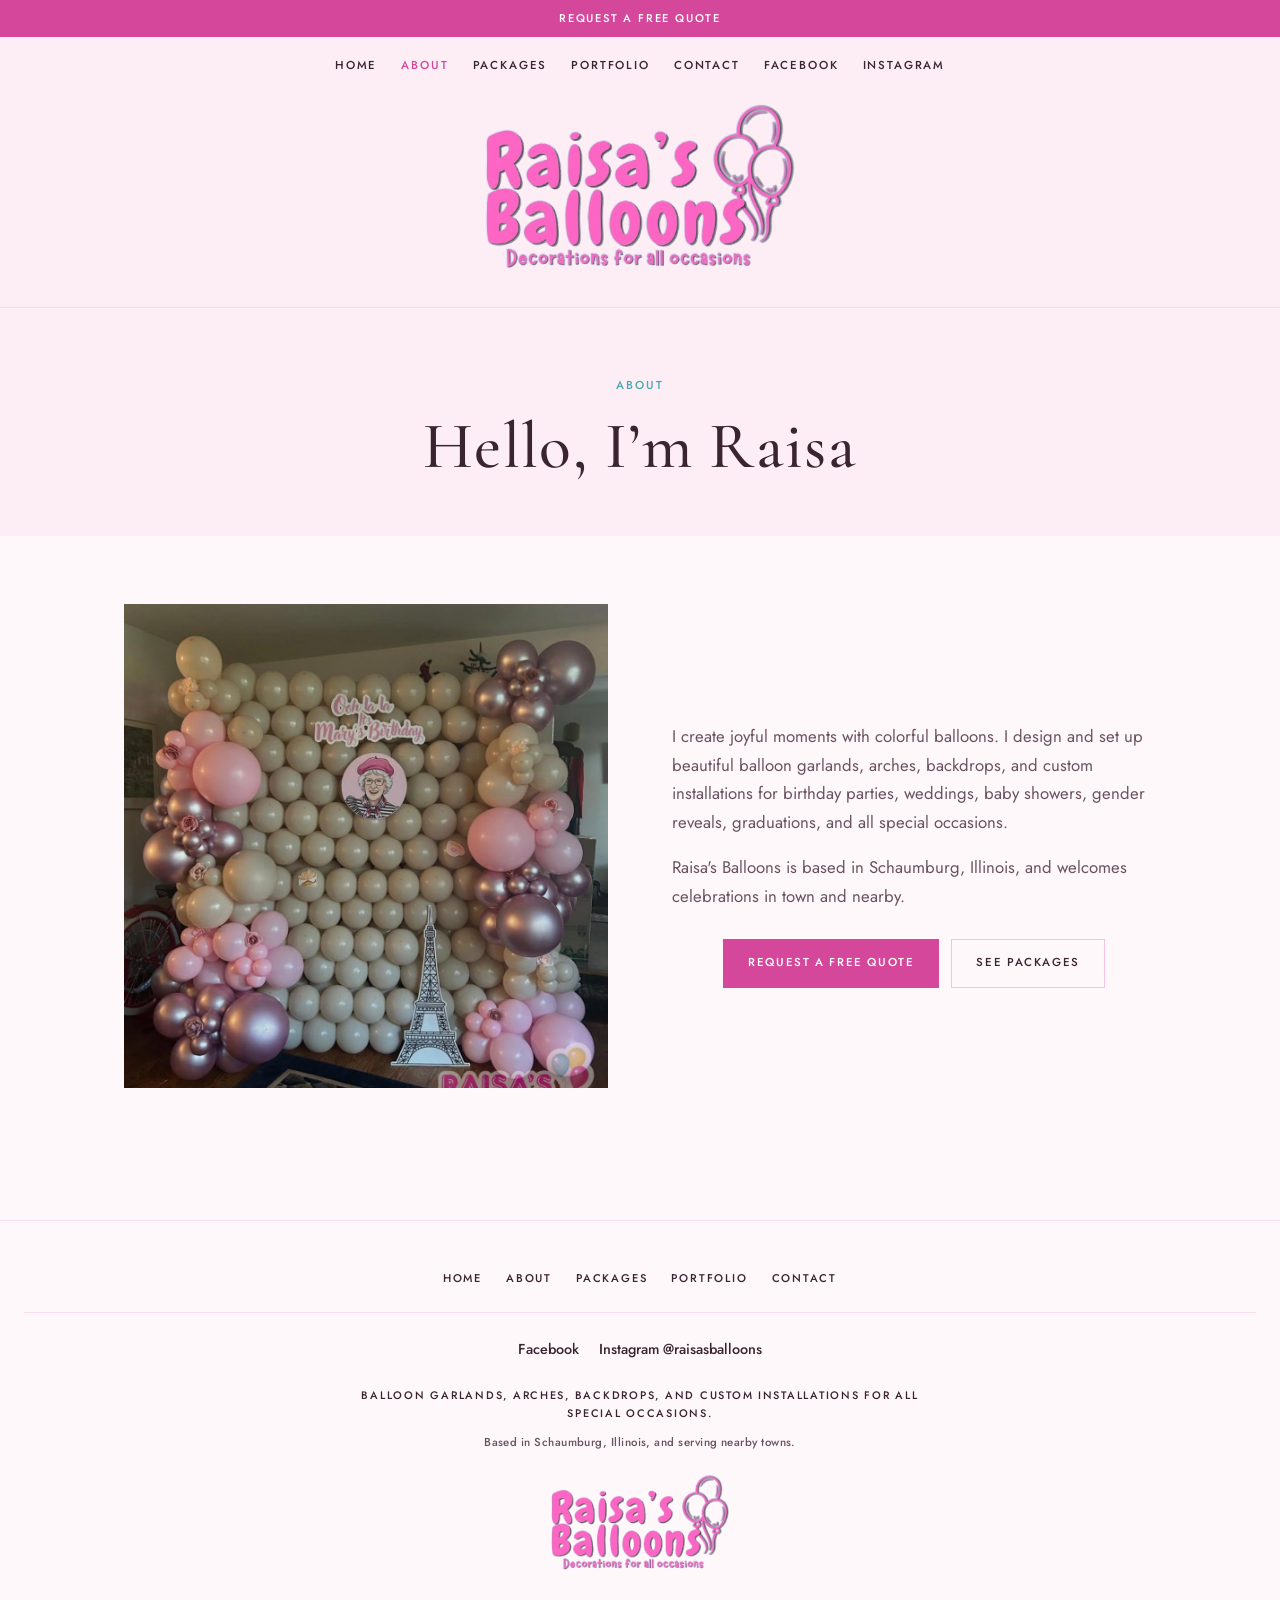
==== about.html @ 58513d3a "Draft Raisa's Balloons site" ====
<!DOCTYPE html>
<html lang="en">
<head>
  <meta charset="utf-8">
  <meta name="viewport" content="width=device-width, initial-scale=1">
  <title>About Raisa | Raisa's Balloons</title>
  <meta name="description" content="Meet Raisa, who designs and sets up balloon garlands, arches, backdrops, and custom installations in Schaumburg, Illinois.">
  <link rel="icon" href="images/favicon.png" type="image/png">
  <link rel="apple-touch-icon" href="images/apple-touch-icon.png">
  <link rel="preconnect" href="https://fonts.googleapis.com">
  <link rel="preconnect" href="https://fonts.gstatic.com" crossorigin>
  <link href="https://fonts.googleapis.com/css2?family=Cormorant+Garamond:ital,wght@0,500;0,600;0,700;1,500&family=Fredoka:wght@500;600&family=Jost:ital,wght@0,300;0,400;0,500;0,600;1,400&display=swap" rel="stylesheet">
  <link rel="stylesheet" href="styles.css">
</head>
<body>
  <a class="skip-link" href="#main">Skip to content</a>
  <div class="topbar">
    <a href="https://www.honeybook.com/widget/raisas_balloons_300525/cf_id/6a5a841b2a270c5f07f671cb" target="_blank" rel="noopener">Request a free quote</a>
  </div>

  <header class="site-header">
    <input type="checkbox" id="nav-toggle" class="nav-toggle">
    <label for="nav-toggle" class="nav-toggle-btn">
      <span class="sr-only">Menu</span>
      <span class="nav-toggle-bar" aria-hidden="true"></span>
    </label>
    <nav class="site-nav" aria-label="Primary">
        <a href="index.html">Home</a>
        <a href="about.html" aria-current="page">About</a>
        <a href="packages.html">Packages</a>
        <a href="portfolio.html">Portfolio</a>
        <a href="contact.html">Contact</a>
        <a href="https://www.facebook.com/p/Raisas-Balloons-61575443287035/" target="_blank" rel="noopener">Facebook</a>
        <a href="https://www.instagram.com/raisasballoons/" target="_blank" rel="noopener">Instagram</a>
    </nav>
    <a class="brand" href="index.html" aria-label="Raisa's Balloons home">
      <img class="brand-logo" src="images/logo.png" width="898" height="491" alt="">
    </a>
  </header>
  <main id="main">
    <section class="page-intro">
      <p class="eyebrow">About</p>
      <h1>Hello, I’m Raisa</h1>
    </section>

    <section class="about-page">
      <img src="images/gallery-10.jpg" width="1080" height="1080" alt="A pastel metallic balloon wall created for a birthday celebration.">
      <div class="split-copy">
        <p>I create joyful moments with colorful balloons. I design and set up beautiful balloon garlands, arches, backdrops, and custom installations for birthday parties, weddings, baby showers, gender reveals, graduations, and all special occasions.</p>
        <p>Raisa's Balloons is based in Schaumburg, Illinois, and welcomes celebrations in town and nearby.</p>
        <div class="cta-row">
          <a class="btn btn-primary" href="https://www.honeybook.com/widget/raisas_balloons_300525/cf_id/6a5a841b2a270c5f07f671cb" target="_blank" rel="noopener">Request a free quote</a>
          <a class="btn btn-ghost" href="packages.html">See packages</a>
        </div>
      </div>
    </section>
  </main>
  <footer class="site-footer">
    <nav class="footer-nav" aria-label="Footer">
      <a href="index.html">Home</a>
      <a href="about.html">About</a>
      <a href="packages.html">Packages</a>
      <a href="portfolio.html">Portfolio</a>
      <a href="contact.html">Contact</a>
    </nav>
    <p class="footer-social">
      <a href="https://www.facebook.com/p/Raisas-Balloons-61575443287035/" target="_blank" rel="noopener">Facebook</a>
      <a href="https://www.instagram.com/raisasballoons/" target="_blank" rel="noopener">Instagram @raisasballoons</a>
    </p>
    <p class="footer-specialty">Balloon garlands, arches, backdrops, and custom installations for all special occasions.</p>
    <p class="footer-place">Based in Schaumburg, Illinois, and serving nearby towns.</p>
    <img class="footer-logo" src="images/logo.png" width="898" height="491" alt="Raisa's Balloons">
  </footer>
  <script src="site.js"></script>
</body>
</html>
---- styles.css ----
/* Raisa's Balloons — editorial layout inspired by Konfetti's format,
   with Raisa's own pink + aqua palette, photos, and official logo. */
:root {
  --pink: #f06ab0;
  --pink-deep: #d4479a;
  --pink-soft: #f8c2de;
  --blush: #fdeef5;
  --cream: #fff8fb;
  --aqua: #bff8fb;
  --aqua-deep: #4aa8b0;
  --aqua-soft: #e8fcfd;
  --ink: #3a2430;
  --ink-soft: #6a5360;
  --white: #ffffff;
  --font: "Jost", system-ui, sans-serif;
  --serif: "Cormorant Garamond", Georgia, serif;
  --script: "Fredoka", "Nunito", system-ui, sans-serif;
}

*, *::before, *::after { box-sizing: border-box; }

html {
  scroll-behavior: smooth;
}

body {
  margin: 0;
  font-family: var(--font);
  color: var(--ink);
  background: var(--cream);
  line-height: 1.7;
  font-size: 1.05rem;
  font-weight: 400;
}

img { max-width: 100%; height: auto; display: block; }
a { color: var(--pink-deep); }
a:hover { color: var(--pink); }

.sr-only {
  position: absolute;
  width: 1px; height: 1px;
  padding: 0; margin: -1px;
  overflow: hidden; clip: rect(0,0,0,0); border: 0;
}

.skip-link {
  position: absolute;
  left: 1rem; top: -4rem;
  background: var(--white);
  color: var(--ink);
  padding: 0.6rem 1rem;
  z-index: 200;
}
.skip-link:focus { top: 0.75rem; }

/* Top announcement bar */
.topbar {
  background: var(--pink-deep);
  color: var(--white);
  text-align: center;
  letter-spacing: 0.16em;
  text-transform: uppercase;
  font-size: 0.7rem;
  font-weight: 500;
  padding: 0.55rem 1rem;
}
.topbar a {
  color: inherit;
  text-decoration: none;
}
.topbar a:hover { text-decoration: underline; }

/* Header: centered nav, then centered logo */
.site-header {
  background: var(--blush);
  text-align: center;
  padding: 0.85rem 1.25rem 1.5rem;
  border-bottom: 1px solid rgba(240, 106, 176, 0.15);
  position: relative;
}

.site-nav {
  display: flex;
  justify-content: center;
  flex-wrap: wrap;
  gap: 0.2rem 1.5rem;
  margin-bottom: 1.15rem;
}
.site-nav a {
  color: var(--ink);
  text-decoration: none;
  text-transform: uppercase;
  letter-spacing: 0.16em;
  font-size: 0.72rem;
  font-weight: 500;
  padding: 0.35rem 0;
}
.site-nav a:hover,
.site-nav a[aria-current="page"] {
  color: var(--pink-deep);
}

.brand {
  display: inline-flex;
  text-decoration: none;
  color: inherit;
}
.brand-logo {
  display: block;
  width: min(20rem, 78vw);
  height: auto;
  margin: 0 auto;
}

.nav-toggle { display: none; }
.nav-toggle-btn { display: none; }

@media (max-width: 860px) {
  .site-header { padding-top: 3.2rem; }
  .brand-logo { width: min(15rem, 78vw); }
  .nav-toggle-btn {
    display: inline-flex;
    align-items: center;
    justify-content: center;
    position: absolute;
    top: 0.7rem;
    right: 1rem;
    width: 2.5rem;
    height: 2.5rem;
    border-radius: 50%;
    border: 1px solid var(--pink-soft);
    background: var(--white);
    cursor: pointer;
  }
  .nav-toggle-bar {
    display: block;
    width: 1.05rem;
    height: 2px;
    background: var(--ink);
    position: relative;
  }
  .nav-toggle-bar::before,
  .nav-toggle-bar::after {
    content: "";
    position: absolute;
    left: 0;
    width: 1.05rem;
    height: 2px;
    background: var(--ink);
  }
  .nav-toggle-bar::before { top: -6px; }
  .nav-toggle-bar::after { top: 6px; }
  .nav-toggle:checked + .nav-toggle-btn .nav-toggle-bar { background: transparent; }
  .nav-toggle:checked + .nav-toggle-btn .nav-toggle-bar::before { top: 0; transform: rotate(45deg); }
  .nav-toggle:checked + .nav-toggle-btn .nav-toggle-bar::after { top: 0; transform: rotate(-45deg); }

  .site-nav {
    display: none;
    flex-direction: column;
    gap: 0;
    margin: 0 0 1.25rem;
    padding-top: 0.25rem;
  }
  .site-nav a {
    padding: 0.7rem 0;
    border-bottom: 1px solid var(--pink-soft);
    font-size: 0.82rem;
  }
  .nav-toggle:checked ~ .site-nav { display: flex; }
}

/* Hero — full bleed, no rounded card */
.hero-bleed img {
  width: 100%;
  height: min(86vw, 760px);
  object-fit: cover;
  object-position: center 60%;
}

/* Typography bands */
.intro-band,
.page-intro,
.offerings-tease,
.about-tease,
.packages-group,
.cta-band,
.contact-page,
.about-page,
.portfolio-block {
  padding: 4.25rem 1.5rem;
}

.intro-band,
.page-intro,
.cta-band {
  text-align: center;
  background: var(--blush);
}

.page-intro { padding-bottom: 2.25rem; }

.eyebrow,
.cat-title,
.group-title,
.footer-specialty,
.footer-place,
.service-lines {
  text-transform: uppercase;
  letter-spacing: 0.16em;
  font-weight: 500;
}

.eyebrow {
  margin: 0 0 0.85rem;
  font-size: 0.72rem;
  color: var(--aqua-deep);
}

h1, h2, h3 {
  font-family: var(--serif);
  font-weight: 600;
  line-height: 1.15;
  letter-spacing: 0.02em;
  margin: 0 0 1rem;
}

h1 {
  font-size: clamp(2.4rem, 5.5vw, 4.1rem);
  font-weight: 500;
}

h2 { font-size: clamp(2rem, 3.6vw, 2.8rem); }
h3 { font-size: clamp(1.6rem, 2.6vw, 2.1rem); margin-bottom: 0.5rem; }

.lede,
.intro-band .lede,
.page-intro .lede {
  max-width: 38rem;
  margin: 0 auto 1.75rem;
  color: var(--ink-soft);
}

.cta-row {
  display: flex;
  flex-wrap: wrap;
  gap: 0.75rem;
  justify-content: center;
}

.btn {
  display: inline-flex;
  align-items: center;
  justify-content: center;
  padding: 0.85rem 1.5rem;
  text-decoration: none;
  text-transform: uppercase;
  letter-spacing: 0.14em;
  font-size: 0.72rem;
  font-weight: 500;
  border: 1px solid transparent;
  transition: background 0.15s ease, color 0.15s ease, border-color 0.15s ease;
}

.btn-primary {
  background: var(--pink-deep);
  color: var(--white);
}
.btn-primary:hover { background: var(--pink); color: var(--white); }

.btn-ghost {
  background: transparent;
  color: var(--ink);
  border-color: var(--pink-soft);
}
.btn-ghost:hover { border-color: var(--pink); color: var(--pink-deep); }

.btn-soft {
  background: var(--blush);
  color: var(--ink);
  border-color: transparent;
}
.btn-soft:hover { background: var(--pink-soft); color: var(--ink); }

/* Wave divider */
.wave {
  height: 42px;
  background-repeat: repeat-x;
  background-size: 80px 42px;
  background-position: bottom;
}
.wave-aqua {
  background-color: var(--cream);
  background-image: url("data:image/svg+xml;utf8,<svg xmlns='http://www.w3.org/2000/svg' viewBox='0 0 80 42' preserveAspectRatio='none'><path d='M0 22 C 20 0, 20 0, 40 22 S 60 44, 80 22 V42 H0 Z' fill='%23bff8fb'/></svg>");
}
.wave-blush {
  background-color: var(--cream);
  background-image: url("data:image/svg+xml;utf8,<svg xmlns='http://www.w3.org/2000/svg' viewBox='0 0 80 42' preserveAspectRatio='none'><path d='M0 22 C 20 0, 20 0, 40 22 S 60 44, 80 22 V42 H0 Z' fill='%23fdeef5'/></svg>");
}

.offerings-tease { background: var(--cream); padding-top: 3.5rem; }

.section-head {
  text-align: center;
  max-width: 38rem;
  margin: 0 auto 2.25rem;
}
.section-head p { color: var(--ink-soft); }

.service-lines {
  list-style: none;
  display: flex;
  flex-wrap: wrap;
  justify-content: center;
  gap: 0.6rem 1.75rem;
  margin: 0 auto 3.5rem;
  padding: 0;
  font-size: 0.72rem;
  color: var(--pink-deep);
}

/* Alternating photo / copy blocks */
.split,
.offering,
.about-tease,
.about-page {
  display: grid;
  gap: 2rem;
  align-items: center;
  max-width: 1080px;
  margin: 0 auto 4rem;
}
.split img,
.about-tease img,
.about-page img {
  width: 100%;
  aspect-ratio: 1;
  object-fit: cover;
}
.split-copy p { color: var(--ink-soft); }
.split-copy .btn { margin-top: 0.75rem; }

@media (min-width: 860px) {
  .split,
  .offering,
  .about-tease,
  .about-page {
    grid-template-columns: 1fr 1fr;
    gap: 4rem;
  }
  .split-photo-right img { order: 2; }
  .offer-reverse .offering-photo { order: 2; }
}

.about-tease {
  background: var(--blush);
  max-width: none;
  padding-left: max(1.5rem, calc((100% - 1080px) / 2));
  padding-right: max(1.5rem, calc((100% - 1080px) / 2));
  margin: 0;
}

/* Packages */
.packages-group { background: var(--cream); padding-top: 1.5rem; padding-bottom: 1.5rem; }
.group-title {
  text-align: center;
  font-family: var(--font);
  font-size: 0.78rem;
  margin: 0 auto 2.5rem;
  color: var(--aqua-deep);
}
.price {
  font-family: var(--serif);
  font-size: 1.45rem;
  color: var(--pink-deep);
  margin: 0 0 0.7rem;
  font-weight: 600;
}
.offering-photo {
  margin: 0;
  background: linear-gradient(180deg, var(--aqua-soft), var(--blush));
  overflow: hidden;
}
.offering-photo img {
  width: 100%;
  height: auto;
  display: block;
}
.fine-print {
  max-width: 40rem;
  margin: 0 auto 3rem;
  padding: 1.25rem 1.4rem;
  border-top: 1px solid var(--pink-soft);
  border-bottom: 1px solid var(--pink-soft);
  color: var(--ink-soft);
  font-size: 0.95rem;
}
.fine-print p { margin: 0; }

.cta-band { background: var(--aqua-soft); }
.cta-band h2 { margin-bottom: 0.6rem; }
.cta-band p { color: var(--ink-soft); margin: 0 auto 1.4rem; max-width: 32rem; }

/* Portfolio carousels */
.portfolio-block {
  padding-top: 1.25rem;
  padding-bottom: 2.25rem;
  background: var(--cream);
}
.cat-title {
  font-family: var(--font);
  font-size: 0.78rem;
  max-width: 1200px;
  margin: 0 auto 1rem;
  padding: 0 0.25rem;
  color: var(--ink);
}
.carousel {
  position: relative;
  max-width: 1200px;
  margin: 0 auto;
}
.carousel-track {
  display: flex;
  gap: 0.85rem;
  overflow-x: auto;
  scroll-snap-type: x mandatory;
  scroll-behavior: smooth;
  padding: 0.25rem 0 0.75rem;
  -webkit-overflow-scrolling: touch;
}
.carousel-track::-webkit-scrollbar { height: 6px; }
.carousel-track::-webkit-scrollbar-thumb { background: var(--pink-soft); }
.gallery-item {
  flex: 0 0 min(72vw, 340px);
  margin: 0;
  padding: 0;
  border: 0;
  background: transparent;
  cursor: zoom-in;
  scroll-snap-align: start;
}
.gallery-item img {
  width: 100%;
  aspect-ratio: 1;
  object-fit: cover;
}

.carousel-btn {
  position: absolute;
  top: 50%;
  transform: translateY(-50%);
  width: 2.4rem;
  height: 2.4rem;
  border-radius: 50%;
  border: 0;
  background: var(--pink-deep);
  color: var(--white);
  font-size: 1.4rem;
  line-height: 1;
  cursor: pointer;
  z-index: 2;
}
.carousel-btn.prev { left: 0.4rem; }
.carousel-btn.next { right: 0.4rem; }
.carousel-btn:hover { background: var(--pink); }
@media (max-width: 700px) {
  .carousel-btn { display: none; }
}

/* Contact */
.contact-page {
  background: var(--blush);
  display: grid;
  gap: 2.5rem;
  max-width: 1080px;
  margin: 0 auto;
}
@media (min-width: 800px) {
  .contact-page {
    grid-template-columns: 1.2fr 0.8fr;
    align-items: start;
    padding-left: 1.5rem;
    padding-right: 1.5rem;
  }
  .contact-page h1 {
    padding-bottom: 0.6rem;
    border-bottom: 1px solid var(--pink-soft);
  }
}
.contact-email {
  font-family: var(--font);
  letter-spacing: 0.03em;
  font-size: 0.95rem;
  font-weight: 500;
  text-decoration: none;
  color: var(--ink);
}
.contact-place {
  letter-spacing: 0.08em;
  text-transform: uppercase;
  font-size: 0.78rem;
  font-weight: 500;
}
.contact-social { margin-top: 1.25rem; }

/* Footer */
.site-footer {
  text-align: center;
  padding: 3rem 1.5rem 2.5rem;
  background: var(--cream);
  border-top: 1px solid rgba(240, 106, 176, 0.18);
  color: var(--ink-soft);
}
.footer-nav {
  display: flex;
  justify-content: center;
  flex-wrap: wrap;
  gap: 0.4rem 1.5rem;
  margin-bottom: 1.5rem;
  padding-bottom: 1.5rem;
  border-bottom: 1px solid rgba(240, 106, 176, 0.18);
}
.footer-nav a {
  color: var(--ink);
  text-decoration: none;
  text-transform: uppercase;
  letter-spacing: 0.16em;
  font-size: 0.7rem;
  font-weight: 500;
}
.footer-nav a:hover { color: var(--pink-deep); }
.footer-social {
  display: flex;
  justify-content: center;
  gap: 1.25rem;
  margin: 0 0 1.5rem;
}
.footer-social a {
  color: var(--ink);
  text-decoration: none;
  font-weight: 500;
  font-size: 0.9rem;
}
.footer-social a:hover { color: var(--pink-deep); }
.footer-specialty {
  font-size: 0.68rem;
  max-width: 36rem;
  margin: 0 auto 0.6rem;
  color: var(--ink);
  line-height: 1.7;
}
.footer-place {
  font-size: 0.72rem;
  letter-spacing: 0.04em;
  text-transform: none;
  margin: 0 auto 1.25rem;
}
.footer-logo {
  display: block;
  width: min(11.5rem, 58vw);
  height: auto;
  margin: 1.25rem auto 0;
}

/* Lightbox */
body.lightbox-open { overflow: hidden; }
.lightbox[hidden] { display: none; }
.lightbox {
  position: fixed;
  inset: 0;
  z-index: 100;
  display: grid;
  place-items: center;
  padding: 3.5rem 3.25rem 2.5rem;
}
.lightbox-backdrop {
  position: absolute;
  inset: 0;
  background: rgba(35, 22, 28, 0.84);
}
.lightbox-figure {
  position: relative;
  margin: 0;
  max-width: min(92vw, 900px);
  z-index: 1;
}
.lightbox-figure img {
  max-height: min(78vh, 900px);
  width: auto;
  max-width: 100%;
  margin: 0 auto;
}
.lightbox-figure figcaption {
  color: #f7eef2;
  text-align: center;
  font-size: 0.95rem;
  margin-top: 0.75rem;
}
.lightbox-close,
.lightbox-prev,
.lightbox-next {
  position: absolute;
  z-index: 2;
  border: 0;
  background: var(--white);
  color: var(--ink);
  width: 2.6rem;
  height: 2.6rem;
  border-radius: 999px;
  font-size: 1.6rem;
  line-height: 1;
  cursor: pointer;
}
.lightbox-close { top: 0.8rem; right: 0.8rem; }
.lightbox-prev { left: 0.6rem; top: 50%; transform: translateY(-50%); }
.lightbox-next { right: 0.6rem; top: 50%; transform: translateY(-50%); }
@media (max-width: 640px) {
  .lightbox { padding: 4rem 0.6rem 1.5rem; }
  .lightbox-prev, .lightbox-next { top: auto; bottom: 0.6rem; transform: none; }
  .lightbox-prev { left: 1rem; }
  .lightbox-next { right: 1rem; }
}

@media (prefers-reduced-motion: reduce) {
  html { scroll-behavior: auto; }
  *, *::before, *::after { transition: none !important; }
}
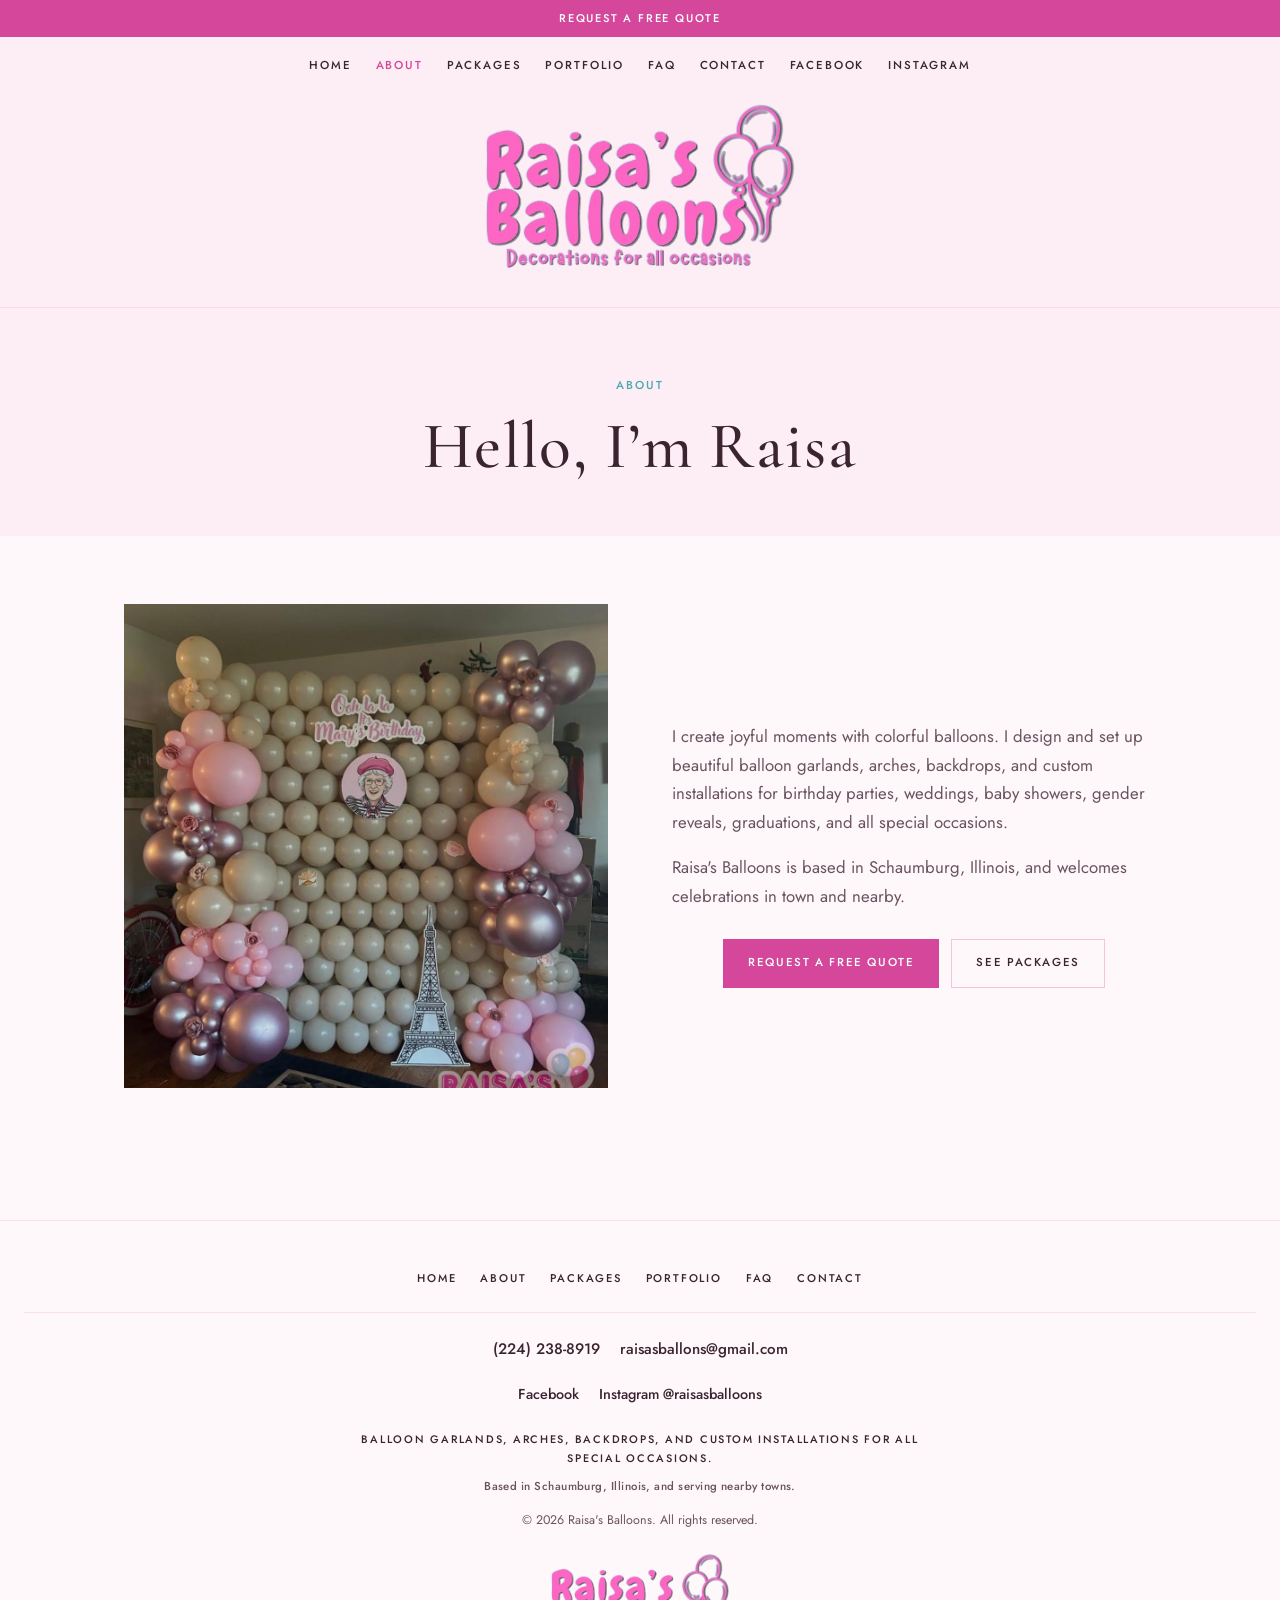
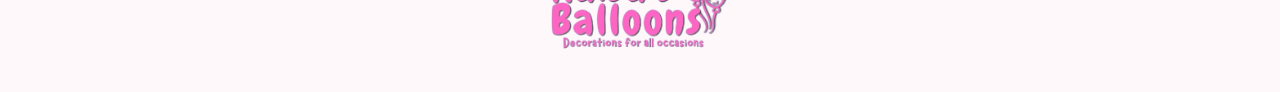
==== commit 89241122: "Add homepage prices, contact details, service towns, and FAQ Show the four backdrop package prices a" ====
--- a/about.html
+++ b/about.html
@@ -29,6 +29,7 @@
         <a href="about.html" aria-current="page">About</a>
         <a href="packages.html">Packages</a>
         <a href="portfolio.html">Portfolio</a>
+        <a href="faq.html">FAQ</a>
         <a href="contact.html">Contact</a>
         <a href="https://www.facebook.com/p/Raisas-Balloons-61575443287035/" target="_blank" rel="noopener">Facebook</a>
         <a href="https://www.instagram.com/raisasballoons/" target="_blank" rel="noopener">Instagram</a>
@@ -61,14 +62,20 @@
       <a href="about.html">About</a>
       <a href="packages.html">Packages</a>
       <a href="portfolio.html">Portfolio</a>
+      <a href="faq.html">FAQ</a>
       <a href="contact.html">Contact</a>
     </nav>
+    <p class="footer-contact">
+      <a href="tel:+12242388919">(224) 238-8919</a>
+      <a href="mailto:raisasballons@gmail.com">raisasballons@gmail.com</a>
+    </p>
     <p class="footer-social">
       <a href="https://www.facebook.com/p/Raisas-Balloons-61575443287035/" target="_blank" rel="noopener">Facebook</a>
       <a href="https://www.instagram.com/raisasballoons/" target="_blank" rel="noopener">Instagram @raisasballoons</a>
     </p>
     <p class="footer-specialty">Balloon garlands, arches, backdrops, and custom installations for all special occasions.</p>
     <p class="footer-place">Based in Schaumburg, Illinois, and serving nearby towns.</p>
+    <p class="footer-copy">&copy; 2026 Raisa's Balloons. All rights reserved.</p>
     <img class="footer-logo" src="images/logo.png" width="898" height="491" alt="Raisa's Balloons">
   </footer>
   <script src="site.js"></script>
--- a/styles.css
+++ b/styles.css
@@ -187,7 +187,10 @@
 .cta-band,
 .contact-page,
 .about-page,
-.portfolio-block {
+.portfolio-block,
+.towns-serve,
+.portfolio-invite,
+.faq-list {
   padding: 4.25rem 1.5rem;
 }
 
@@ -332,6 +335,7 @@
 }
 .split img,
 .about-tease img,
+.about-tease-photo img,
 .about-page img {
   width: 100%;
   aspect-ratio: 1;
@@ -488,14 +492,16 @@
     border-bottom: 1px solid var(--pink-soft);
   }
 }
-.contact-email {
+.contact-email,
+.contact-link {
   font-family: var(--font);
   letter-spacing: 0.03em;
-  font-size: 0.95rem;
-  font-weight: 500;
-  text-decoration: none;
-  color: var(--ink);
-}
+  font-size: 1.05rem;
+  font-weight: 500;
+  text-decoration: none;
+  color: var(--ink);
+}
+.contact-link:hover { color: var(--pink-deep); }
 .contact-place {
   letter-spacing: 0.08em;
   text-transform: uppercase;
@@ -554,7 +560,14 @@
   font-size: 0.72rem;
   letter-spacing: 0.04em;
   text-transform: none;
-  margin: 0 auto 1.25rem;
+  margin: 0 auto 0.85rem;
+}
+.footer-copy {
+  font-size: 0.78rem;
+  letter-spacing: 0;
+  text-transform: none;
+  margin: 0 auto 0.35rem;
+  color: var(--ink-soft);
 }
 .footer-logo {
   display: block;
@@ -626,3 +639,151 @@
   html { scroll-behavior: auto; }
   *, *::before, *::after { transition: none !important; }
 }
+
+/* Featured work grid on the home page */
+.featured-grid {
+  display: grid;
+  grid-template-columns: repeat(3, 1fr);
+  gap: 8px;
+  padding: 8px;
+}
+.featured-grid .gallery-item { padding: 0; border: 0; background: none; cursor: zoom-in; }
+.featured-grid img { width: 100%; height: auto; aspect-ratio: 4 / 5; object-fit: cover; display: block; border-radius: 6px; }
+@media (max-width: 700px) { .featured-grid { grid-template-columns: repeat(2, 1fr); } }
+.featured-grid .featured-wide { grid-column: 1 / -1; }
+.featured-grid .featured-wide img { aspect-ratio: auto; max-height: 720px; }
+
+
+/* Direct contact in the footer */
+.footer-contact {
+  display: flex;
+  flex-wrap: wrap;
+  justify-content: center;
+  gap: 0.35rem 1.25rem;
+  margin: 0 0 1.15rem;
+}
+.footer-contact a {
+  color: var(--ink);
+  text-decoration: none;
+  font-weight: 500;
+  font-size: 0.95rem;
+}
+.footer-contact a:hover { color: var(--pink-deep); }
+
+/* Homepage package prices */
+.home-contact {
+  margin: 1.35rem 0 0;
+  color: var(--ink-soft);
+  font-size: 1rem;
+}
+.home-contact a {
+  color: var(--ink);
+  font-weight: 500;
+  text-decoration: none;
+}
+.home-contact a:hover { color: var(--pink-deep); }
+
+.home-tiers {
+  list-style: none;
+  margin: 1.1rem 0 0.75rem;
+  padding: 0;
+  display: grid;
+  gap: 0.55rem 1.25rem;
+}
+@media (min-width: 520px) {
+  .home-tiers { grid-template-columns: 1fr 1fr; }
+}
+.home-tiers li {
+  display: flex;
+  flex-direction: column;
+  gap: 0.1rem;
+  padding: 0.65rem 0.8rem;
+  background: var(--blush);
+  border: 1px solid rgba(240, 106, 176, 0.18);
+}
+.home-tiers span {
+  font-size: 0.78rem;
+  letter-spacing: 0.08em;
+  text-transform: uppercase;
+  font-weight: 500;
+  color: var(--ink);
+}
+.home-tiers strong {
+  font-family: var(--serif);
+  font-size: 1.25rem;
+  font-weight: 600;
+  color: var(--pink-deep);
+}
+.home-min {
+  margin: 0 0 0.4rem;
+  font-size: 0.95rem;
+  color: var(--ink-soft);
+}
+
+/* Towns we serve */
+.towns-serve {
+  background: var(--aqua-soft);
+  padding-top: 3.25rem;
+  padding-bottom: 3.25rem;
+}
+.towns-serve .section-head { margin-bottom: 1.4rem; }
+.towns-list {
+  max-width: 52rem;
+  margin: 0 auto;
+  font-size: 0.95rem;
+  color: var(--ink-soft);
+  line-height: 1.85;
+  text-align: center;
+}
+.towns-serve-page {
+  max-width: none;
+}
+
+/* Portfolio invite on the home page (replaces the repeating gallery) */
+.portfolio-invite {
+  text-align: center;
+  background: var(--cream);
+  padding-top: 0.5rem;
+  padding-bottom: 3.5rem;
+}
+.portfolio-invite p {
+  margin: 0 auto 1.1rem;
+  color: var(--ink-soft);
+}
+
+/* Caption for the about-tease photo */
+.about-tease-photo {
+  margin: 0;
+}
+.about-tease-photo figcaption {
+  margin-top: 0.65rem;
+  font-size: 0.92rem;
+  color: var(--ink-soft);
+  font-style: italic;
+  text-align: center;
+}
+
+/* FAQ */
+.faq-list {
+  max-width: 44rem;
+  margin: 0 auto;
+  padding-top: 0.5rem;
+  padding-bottom: 3.5rem;
+  background: var(--cream);
+}
+.faq-item {
+  padding: 1.6rem 0;
+  border-bottom: 1px solid var(--pink-soft);
+}
+.faq-item:first-child { border-top: 1px solid var(--pink-soft); }
+.faq-item h2 {
+  font-size: clamp(1.35rem, 2.2vw, 1.7rem);
+  margin-bottom: 0.55rem;
+}
+.faq-item p { color: var(--ink-soft); margin: 0; }
+.faq-note {
+  font-style: italic;
+  color: var(--ink-soft);
+}
+
+.town-name { white-space: nowrap; }
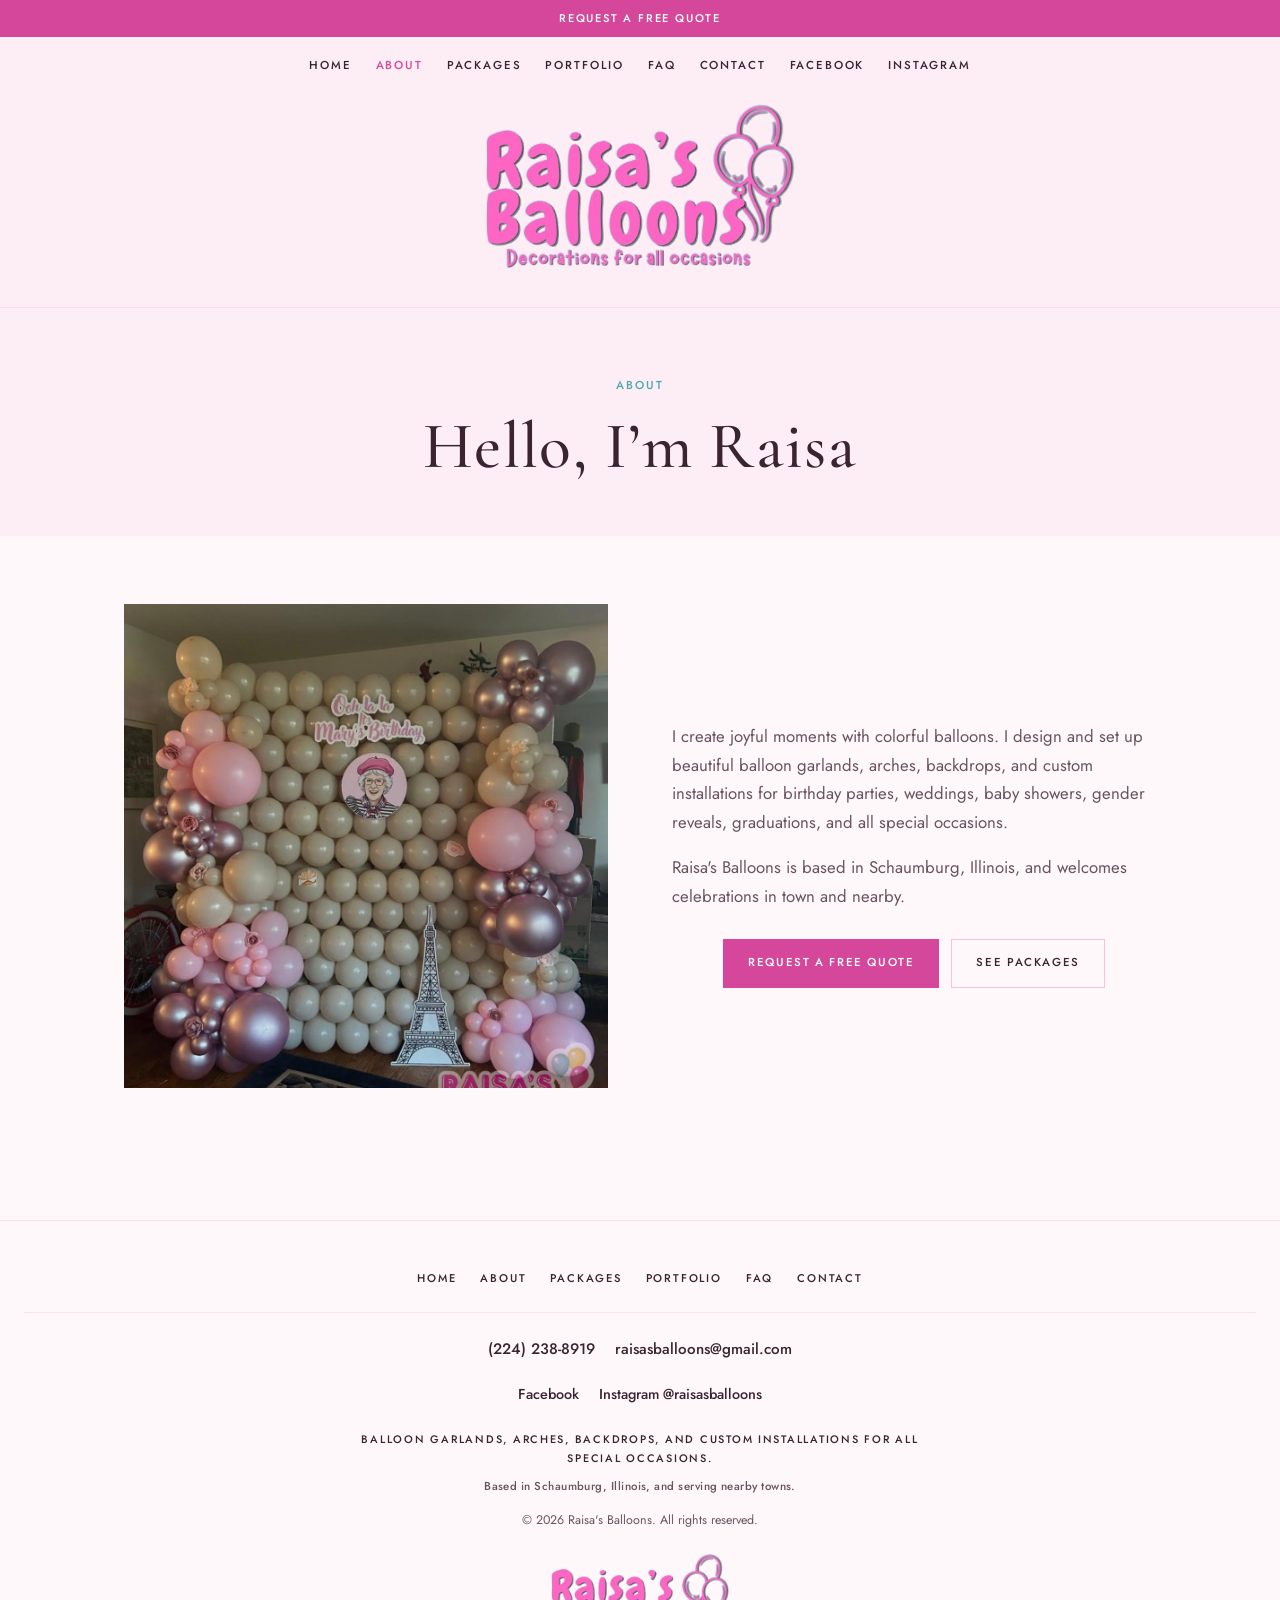
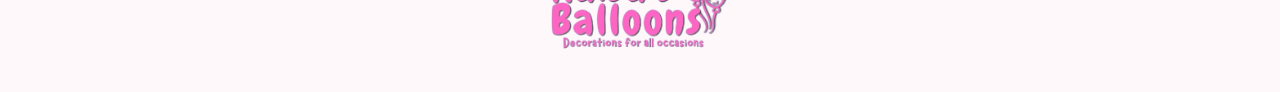
==== commit d9a655ed: "Fix email spelling: raisasballoons@gmail.com" ====
--- a/about.html
+++ b/about.html
@@ -67,7 +67,7 @@
     </nav>
     <p class="footer-contact">
       <a href="tel:+12242388919">(224) 238-8919</a>
-      <a href="mailto:raisasballons@gmail.com">raisasballons@gmail.com</a>
+      <a href="mailto:raisasballoons@gmail.com">raisasballoons@gmail.com</a>
     </p>
     <p class="footer-social">
       <a href="https://www.facebook.com/p/Raisas-Balloons-61575443287035/" target="_blank" rel="noopener">Facebook</a>
